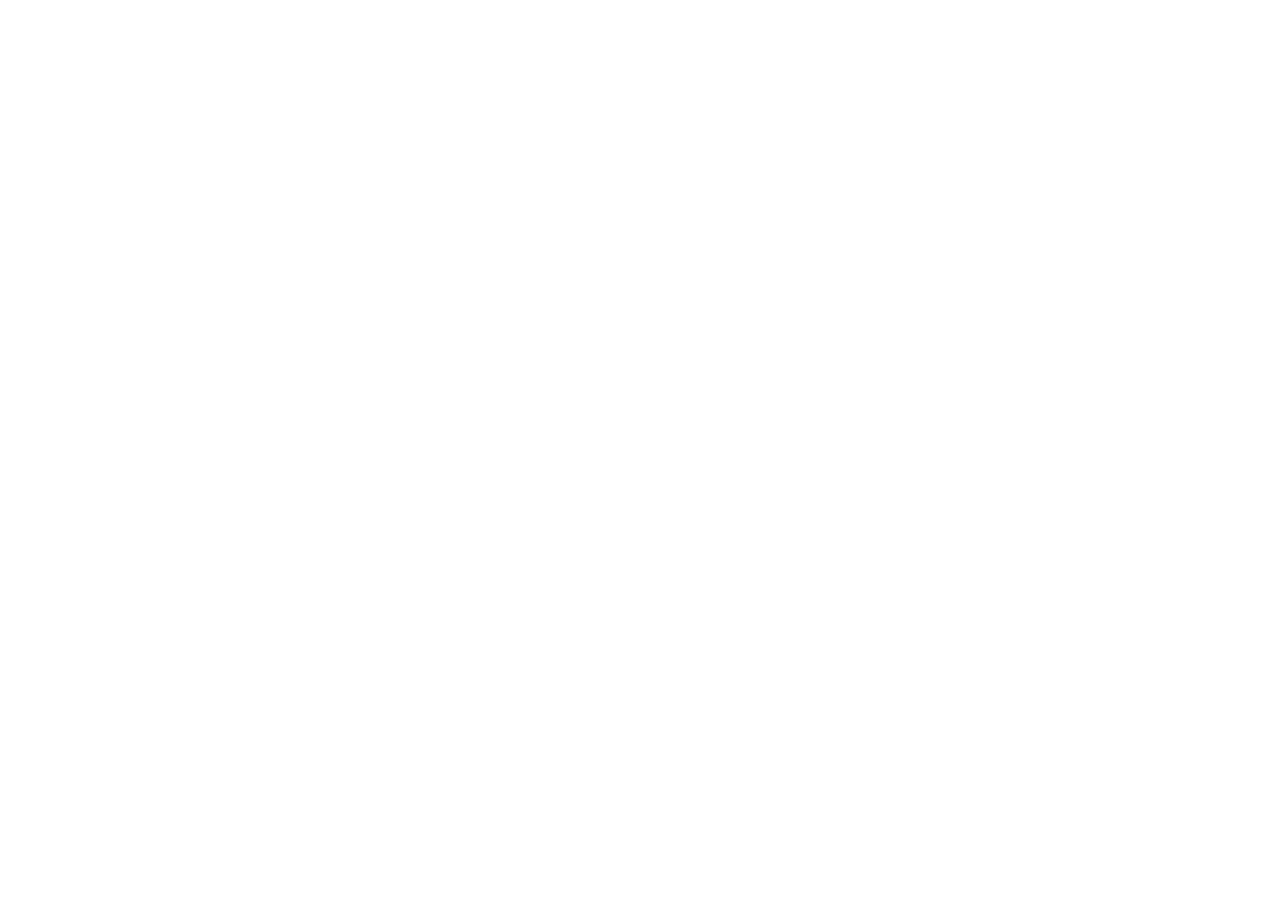
==== index.html @ 5fcc353f "initial commit" ====
<!DOCTYPE html>
<html lang="en">
<head>
    <meta charset="UTF-8">
    <meta http-equiv="X-UA-Compatible" content="IE=edge">
    <meta name="viewport" content="width=device-width, initial-scale=1.0">
    <title>Document</title>
    <link type="text/css" rel="stylesheet" href="style.css" />
</head>
<body>
    
</body>
</html>
---- style.css ----
/* styles for profile project */
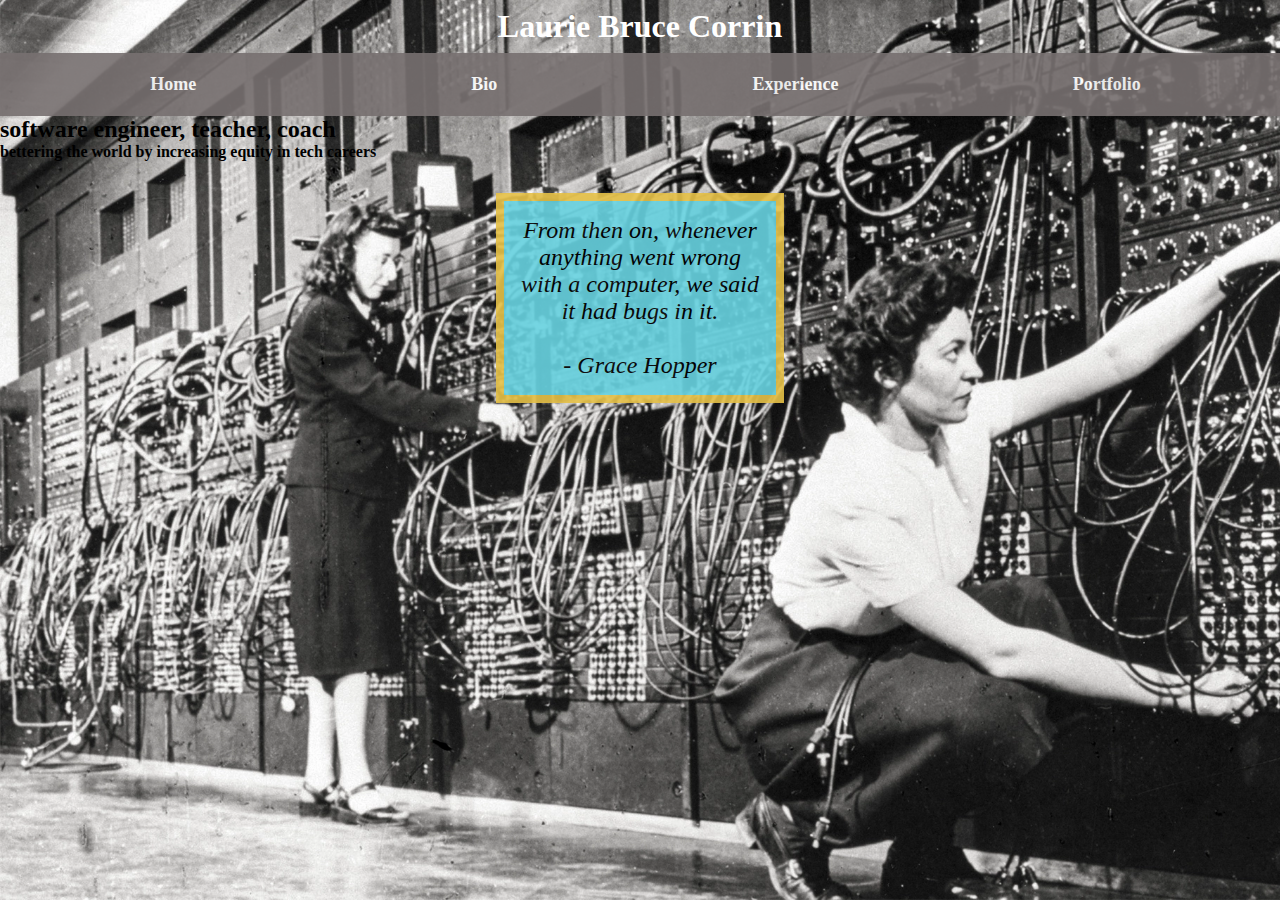
==== commit 5f5ce795: "initial structure" ====
--- a/index.html
+++ b/index.html
@@ -6,8 +6,46 @@
     <meta name="viewport" content="width=device-width, initial-scale=1.0">
     <title>Document</title>
     <link type="text/css" rel="stylesheet" href="style.css" />
+    <link href='https://fonts.googleapis.com/css?family=Sofia' rel='stylesheet'>
+
+    <style>
+        body {
+            /* min-height: 100vh; */
+            background-image: url("images/eniac.png");
+            background-size: cover;
+        }
+    </style>
 </head>
+
 <body>
-    
+    <header>
+        <h1>Laurie Bruce Corrin</h1>
+        
+    </header>
+
+    <nav>
+        <a href="index.html">Home</a>
+        <a href="bio.html">Bio</a>
+        <a href="experience.html">Experience</a>
+        <a href="portfolio.html">Portfolio</a>
+    </nav>
+
+    <main>
+        <!--
+        <img id="reunion-image" src="images/family_reunion.jpg" alt="a family photo" />
+        -->
+        <div id=""subhead">
+            <h2>software engineer, teacher, coach</h2>
+            <h4>bettering the world by increasing equity in tech careers</h4>
+        </div>   
+
+        <div class="quote">
+            <p>From then on, whenever anything went wrong with a computer, we said it had bugs in it.</p>
+            <br />
+            <p>- Grace Hopper</p>
+        </div>
+    </main>
+
+    <!-- TBD: footer -->
 </body>
 </html>--- a/style.css
+++ b/style.css
@@ -1 +1,68 @@
-/* styles for profile project */+/* styles for profile project */
+:root {
+    /* --purple: #a967e0; */
+    --purple: rgb(119, 112, 112);
+    --aqua: #67d2e0;
+    --goldenrod: #e6c147;
+}
+
+/* TBD: Find a good style to imitate */
+/* TBD: flashy stuff Jonathan taught. which to include lessons on? */
+
+/* default and page styles */
+* {
+    font-family: 'Actor', Georgia, 'Times New Roman', Times, serif;
+    margin: 0;
+}
+
+html {
+    height: 100%;
+}
+
+/* header styles */
+header, subhead {
+    font-family: 'Acme', Georgia, 'Times New Roman', Times, serif;
+    color: white;
+    text-align: center;
+    padding: .5rem;
+}
+
+/* navigation bar styles */
+nav {
+    font-family: 'Actor', Georgia, 'Times New Roman', Times, serif;
+    background-color: var(--purple);
+    box-sizing: border-box;
+    border: 5px solid var(--purple);
+    display: flex;
+    justify-content: space-evenly;
+    opacity: 0.9;
+}
+nav a {
+    color: white;
+    text-decoration: none;
+    font-weight: bold;
+    text-align: center;
+    font-size: large;
+    padding: 1rem;
+    width: 20%;
+}
+nav a:hover {
+    color: var(--purple);
+    background-color: white;
+}
+
+/* main styles */
+.quote {
+    font-style:italic;
+    font-size: x-large;
+    text-align: center;
+    margin: 2rem auto;
+    max-width: 15rem;
+    border: .5rem solid var(--goldenrod);
+    padding: 1rem;
+    background-color: var(--aqua);
+    opacity: 0.9;
+}
+
+
+/* TBD: Media Query */